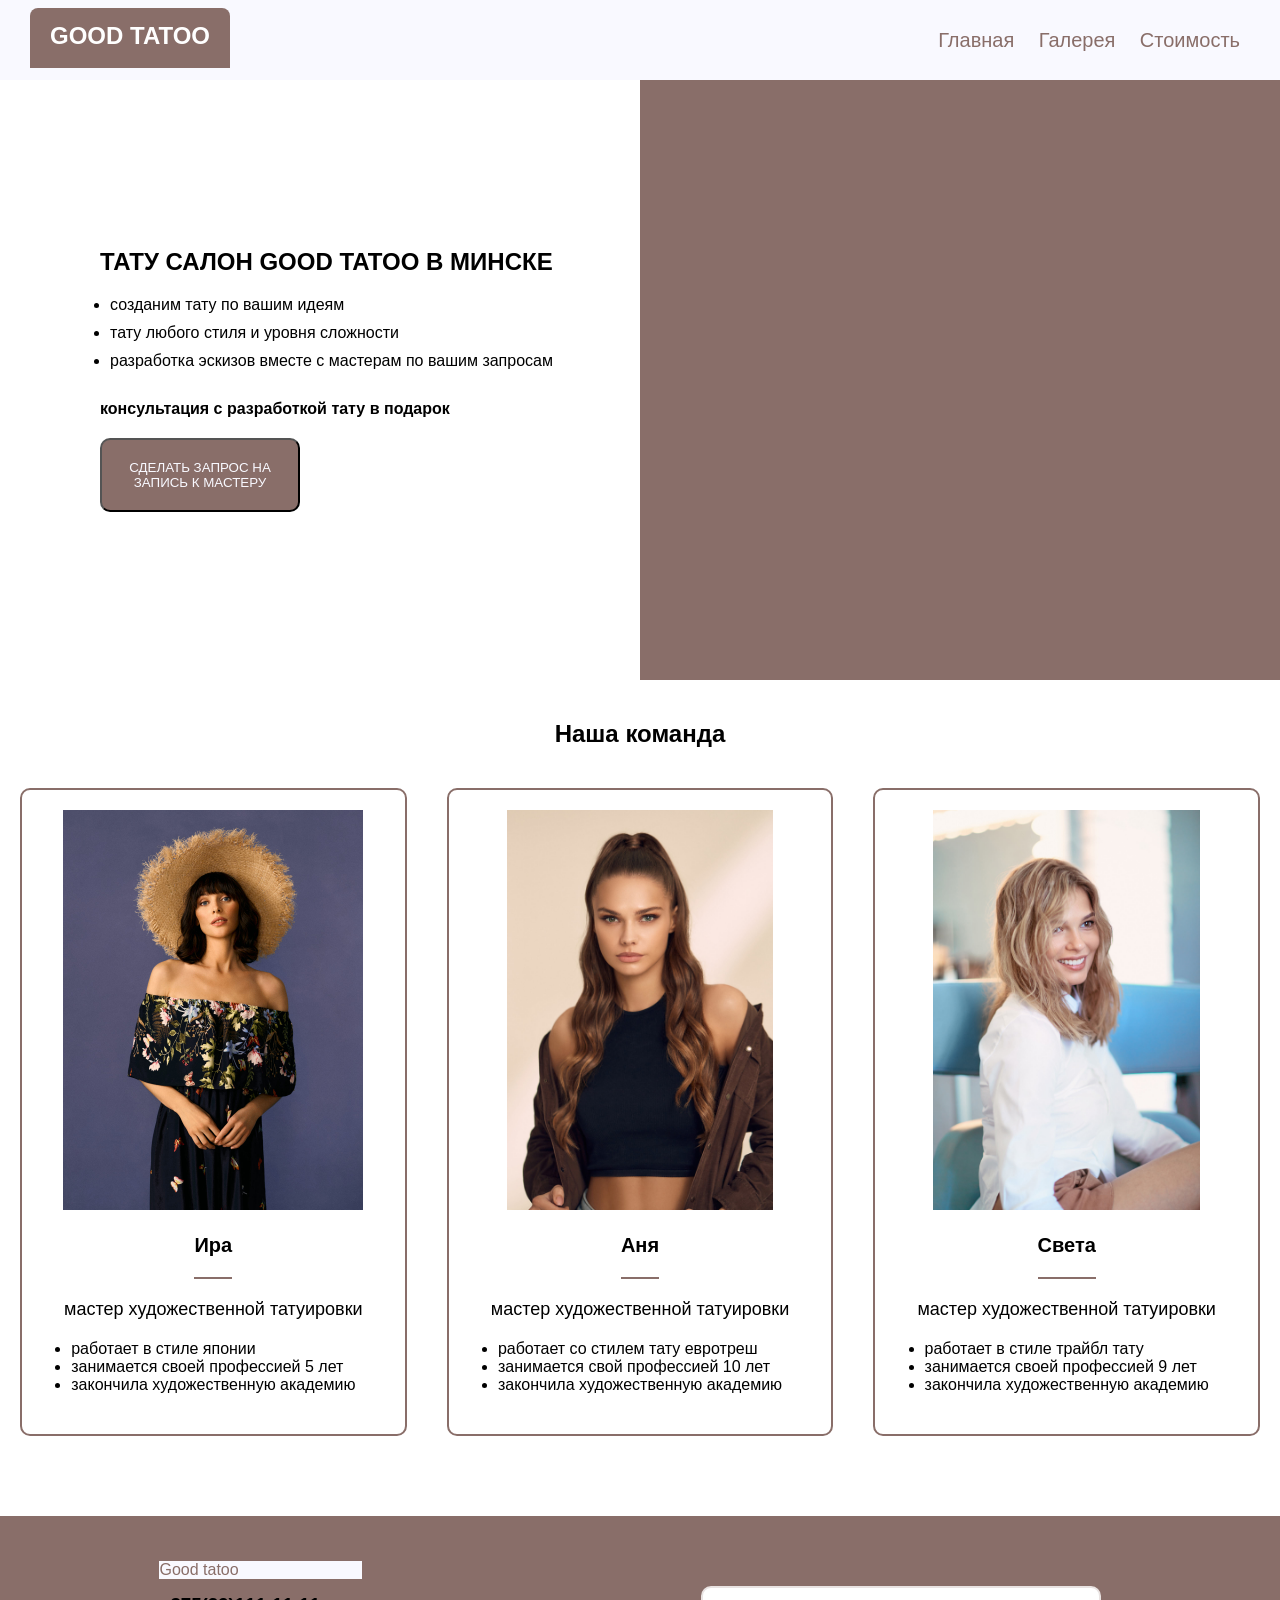
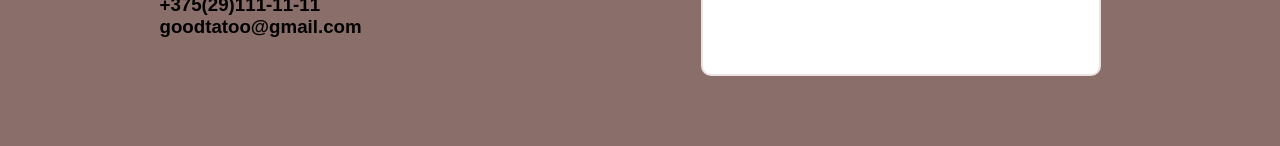
==== index.html @ e6565fe2 "first commit" ====
<!DOCTYPE html>
<html lang="en">

<head>
    <meta charset="UTF-8">
    <meta name="viewport" content="width=device-width, initial-scale=1.0">
    <title>Document</title>
    <link href="style1.css" rel="stylesheet" />
</head>

<body>
    <header class="header">
        <div class="header-logo">
            <svg width="200" height="60" xmlns="http://www.w3.org/2000/svg">
                <rect width="200" height="100" fill="#896e69" rx="8" ry="8" />
                <text x="50%" y="50%" dominant-baseline="middle" text-anchor="middle" fill="white"
                    font-family="Arial, sans-serif" font-size="24" font-weight="bold">GOOD TATOO</text>
            </svg>

        </div>
        <nav class="header-menu">
            <a href="./index.html">Главная</a>
            <a href="./gallery.html">Галерея</a>
            <a href="./price.html">Стоимость</a>
        </nav>
    </header>
    <section class="hero">
        <div class="hero-left">
            <h1>тату салон GOOD TATOO в Минске</h1>
            <ul>
                <li>созданим тату по вашим идеям</li>
                <li>тату любого стиля и уровня сложности</li>
                <li>разработка эскизов вместе с мастерам по вашим запросам</li>
            </ul>
            <h4>консультация с разработкой тату в подарок</h4>
            <button class="feedback-btn" id="feedback-btn-id">Сделать запрос на запись к мастеру</button>
        </div>
        <div class="hero-right"></div>
    </section>
    <section class="our-team">
        <h2>Наша команда</h2>
        <div class="team-cards" id="team-cards">

            <div class="team-card">
                <div class="team-card-photo">
                    <img src="./12-apr_22-Cat-141394-r-1600_60p.jpg"/>
                </div>
                <h3 class="team-card-name"> Ира</h3>
                <p>мастер художественной татуировки</p>
                <ul class="team-card-resume">
                    <li>работает в стиле японии</li>
                    <li>занимается своей профессией 5 лет</li>
                    <li>закончила художественную академию</li>
                </ul>
            </div>

            <div class="team-card">
                <div class="team-card-photo">
                    <img src="./09-jun_21-EW-108783-v2_3-1800-60p.jpg" alt="">
                </div>
                <h3 class="team-card-name">Аня</h3>
                <p>мастер художественной татуировки</p>
                <ul class="team-card-resume">
                    <li>работает со стилем тату евротреш</li>
                    <li>занимается свой профессией 10 лет</li>
                    <li>закончила художественную академию</li>
                </ul>
            </div>

            <div class="team-card">
                <div class="team-card-photo">
                    <img src="./_68A9132-r-1800-55p.jpg"/>
                </div>
                <h3 class="team-card-name">Света</h3>
                <p>мастер художественной татуировки</p>
                <ul class="team-card-resume">
                    <li>работает в стиле трайбл тату</li>
                    <li>занимается своей профессией 9 лет</li>
                    <li>закончила художественную академию</li>
                </ul>
            </div>
        </div>

    </section>
    <footer class="footer">
        <div class="footer-left">
            <div class="header-logo footer-logo">Good tatoo</div>
            <h3>+375(29)111-11-11</h3>
            <h3>goodtatoo@gmail.com</h3>
        </div>

        <div class="footer-right">
            <p>Нас можно найти по адресу ул.Ежи Гедройца,дом 15</p>
        </div>
    </footer>
    <script>
        let buttonFeedbackBtnId = document.getElementById("feedback-btn-id");
        buttonFeedbackBtnId.addEventListener("click", () => {
             prompt("Номер телефона")
            alert("Спасибо за вашу заявку.Мы вам перезвоним")
        })
    </script>
</body>

</html>
---- style1.css ----
* {
  margin: 0;
  padding: 0;
  box-sizing: border-box;
  font-family: sans-serif;
}

.header {
  background-color: #f9f9ff;
  display: flex;
  justify-content: space-between;
  align-items: center;
  padding: 0 30px;
  height: 80px;
}

.header-menu a {
  text-decoration: none;
  color: #896e69;
  font-size: 20px;
  padding: 0 10px;
  transition: all 1500ms;
}

.header-menu a:hover {
  background-color: #896e69;
  color: black;
}

.hero {
  height: 600px;
  display: flex;
}

.hero h1 {
  text-transform: uppercase;
}

.hero-left {
  width: 50%;
  display: flex;
  justify-content: center;
  align-items: flex-start;
  flex-direction: column;
  padding-left: 100px;
}

.hero-left h1 {
  margin-bottom: 20px;
}

.hero-left ul {
  margin-bottom: 20px;
}

.hero-left h4 {
  margin-bottom: 20px;
}

.hero-left ul li {
  margin-bottom: 10px;
  margin-left: 10px;
}

.feedback-btn {
  background-color: #896e69;
  width: 200px;
  padding: 20px;
  color: #f9f9ff;
  text-transform: uppercase;
  border-radius: 10px;
}
.feedback-btn:hover{
    border: 1px solid #896e69;
    background-color: #f9f9ff;
    color: #896e69;
}

.hero-right {
  width: 50%;
  background-color: #896e69;
}

.our-team h2 {
  text-align: center;
}

.our-team {
  padding: 40px 0;
}

.team-cards {
  display: flex;
  justify-content: center;
}

.team-card {
  width: 400px;
  margin: 40px 20px;
  border: 2px solid #896e69;
  padding: 20px;
  border-radius: 10px;
  display: flex;
  flex-direction: column;
  align-items: center;
}

.team-card-photo {
  /* background-color: #896e69;
  width: 100%;
  height: 400px; */
}

.team-card-photo img {
  height: 400px;
}

.team-card-name {
  text-align: center;
  padding: 20px 0;
  border-bottom: 2px solid #896e69;
  font-size: 20px;
  margin-bottom: 20px;
}

.team-card p {
  font-size: 18px;
}

.team-card-resume {
  margin: 20px 10px;
}

.footer-logo {
  background-color: #f9f9ff;
  color: #896e69;
  margin: 15px 0;
}

@media screen and (max-width: 500px) {
  .hero {
    flex-direction: column;
  }
  .hero-left {
    width: 100%;
    padding: 50px 20px;
  }
  .header {
    padding: 0 10px;
  }
  .header-logo {
    font-size: 20px;
  }
  .team-cards {
    flex-direction: column;
  }
  .team-card {
    width: 90%;
    margin: 20px;
  }
  .footer {
    flex-direction: column;
  }
}
.footer {
  display: flex;
  justify-content: space-around;
  background-color: #896e69;
  padding: 30px 0;
}

.footer-right {
  width: 400px;
  margin: 40px 20px;
  border: 2px solid hsl(9, 13%, 90%);
  padding: 20px;
  border-radius: 10px;
  background-color: white;
  color: white;
}

.footer-right p {
  font-size: 20px;
  font-family: oblique;
}/*# sourceMappingURL=style1.css.map */
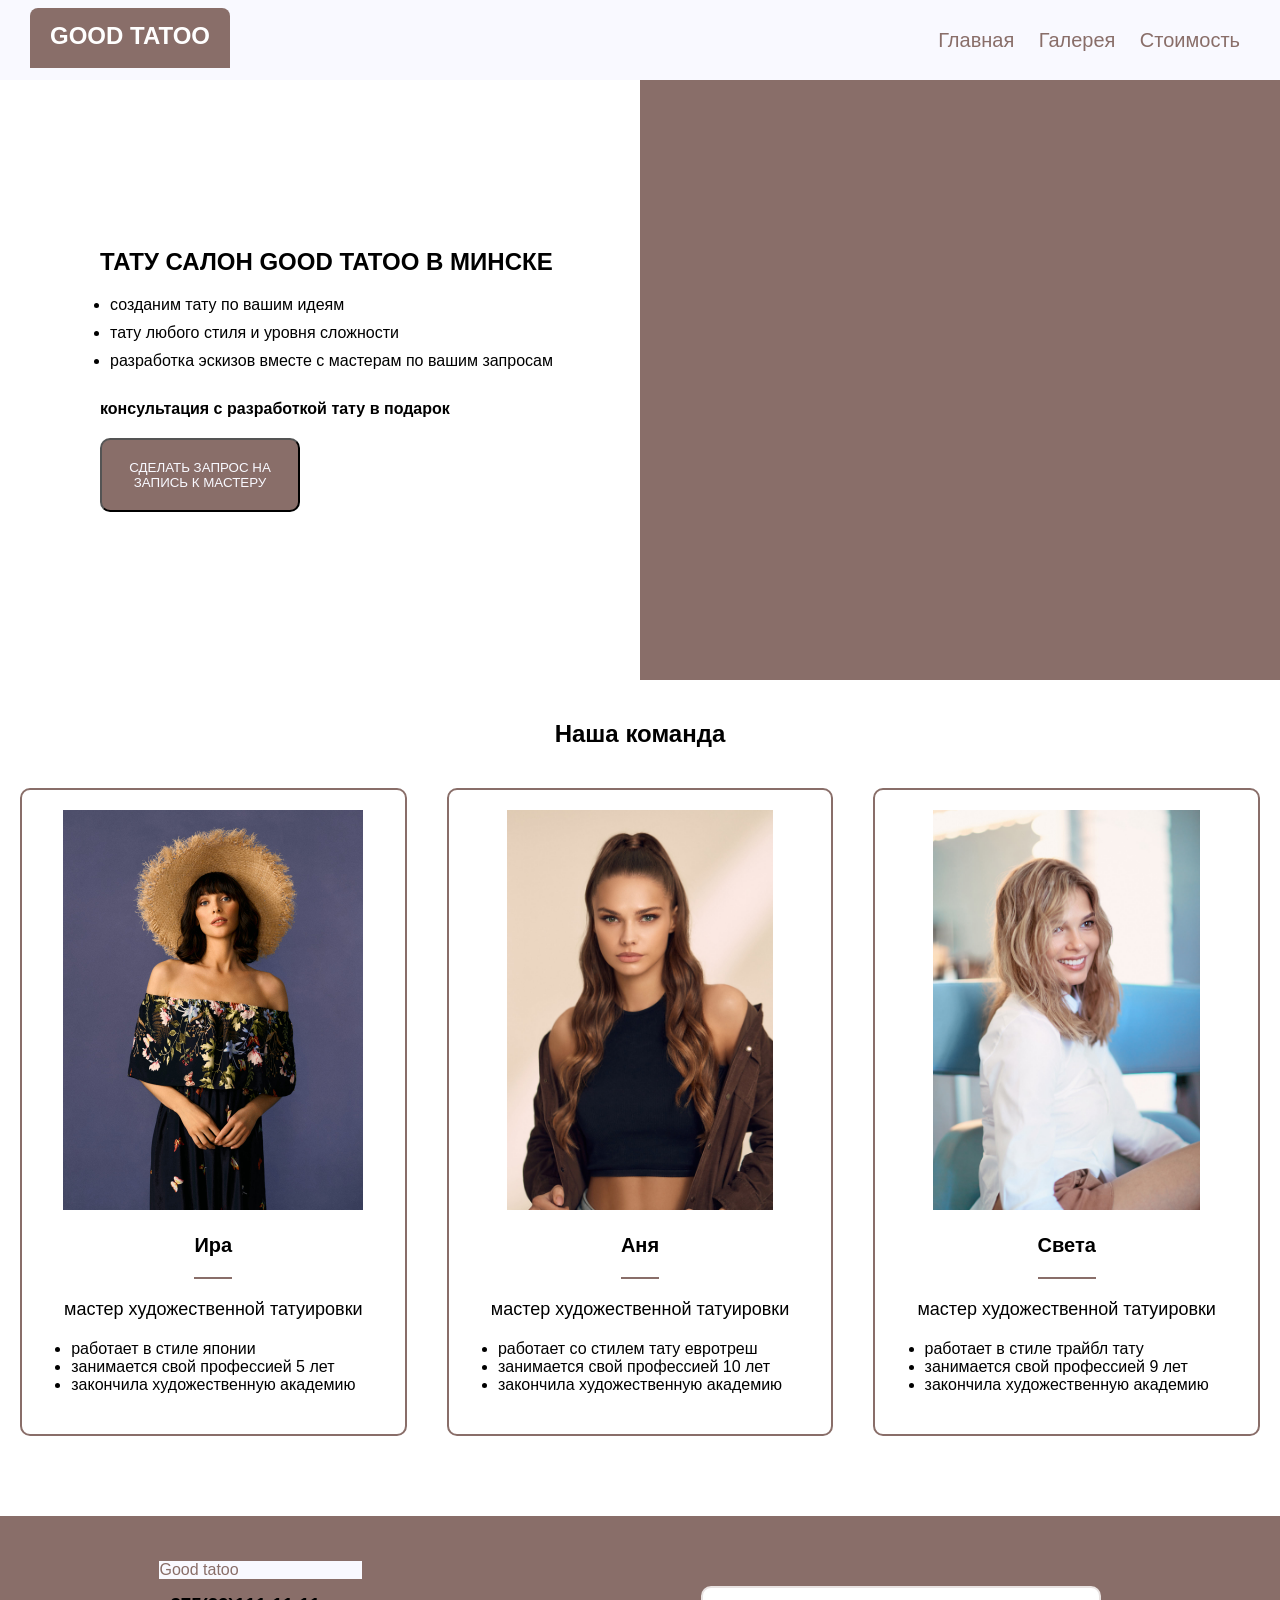
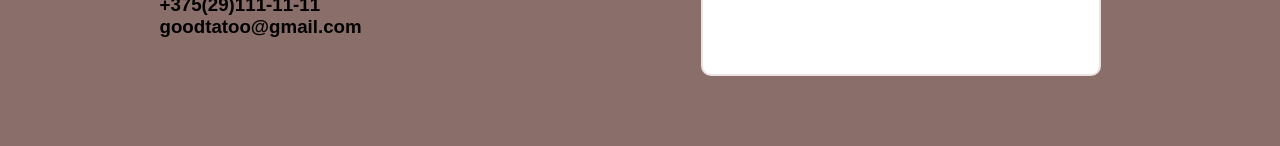
==== commit 79c74d4e: "add xml" ====
--- a/index.html
+++ b/index.html
@@ -45,12 +45,12 @@
                 <div class="team-card-photo">
                     <img src="./12-apr_22-Cat-141394-r-1600_60p.jpg"/>
                 </div>
-                <h3 class="team-card-name"> Ира</h3>
-                <p>мастер художественной татуировки</p>
+                <h3 class="team-card-name"> </h3>
+                <p class="team-card-prof"></p>
                 <ul class="team-card-resume">
-                    <li>работает в стиле японии</li>
-                    <li>занимается своей профессией 5 лет</li>
-                    <li>закончила художественную академию</li>
+                    <li class="team-card-style"></li>
+                    <li class="team-card-experience"></li>
+                    <li class="team-card-education"></li>
                 </ul>
             </div>
 
@@ -58,12 +58,12 @@
                 <div class="team-card-photo">
                     <img src="./09-jun_21-EW-108783-v2_3-1800-60p.jpg" alt="">
                 </div>
-                <h3 class="team-card-name">Аня</h3>
-                <p>мастер художественной татуировки</p>
+                <h3 class="team-card-name"></h3>
+                <p class="team-card-prof"></p>
                 <ul class="team-card-resume">
-                    <li>работает со стилем тату евротреш</li>
-                    <li>занимается свой профессией 10 лет</li>
-                    <li>закончила художественную академию</li>
+                    <li class="team-card-style"></li>
+                    <li class="team-card-experience"></li>
+                    <li class="team-card-education"></li>
                 </ul>
             </div>
 
@@ -71,12 +71,12 @@
                 <div class="team-card-photo">
                     <img src="./_68A9132-r-1800-55p.jpg"/>
                 </div>
-                <h3 class="team-card-name">Света</h3>
-                <p>мастер художественной татуировки</p>
+                <h3 class="team-card-name"></h3>
+                <p class="team-card-prof"></p>
                 <ul class="team-card-resume">
-                    <li>работает в стиле трайбл тату</li>
-                    <li>занимается своей профессией 9 лет</li>
-                    <li>закончила художественную академию</li>
+                    <li class="team-card-style"></li>
+                    <li class="team-card-experience"></li>
+                    <li class="team-card-education"></li>
                 </ul>
             </div>
         </div>
@@ -93,13 +93,14 @@
             <p>Нас можно найти по адресу ул.Ежи Гедройца,дом 15</p>
         </div>
     </footer>
-    <script>
+    <script >
         let buttonFeedbackBtnId = document.getElementById("feedback-btn-id");
         buttonFeedbackBtnId.addEventListener("click", () => {
              prompt("Номер телефона")
             alert("Спасибо за вашу заявку.Мы вам перезвоним")
         })
     </script>
+    <script src="./data.js"></script>
 </body>
 
 </html>
